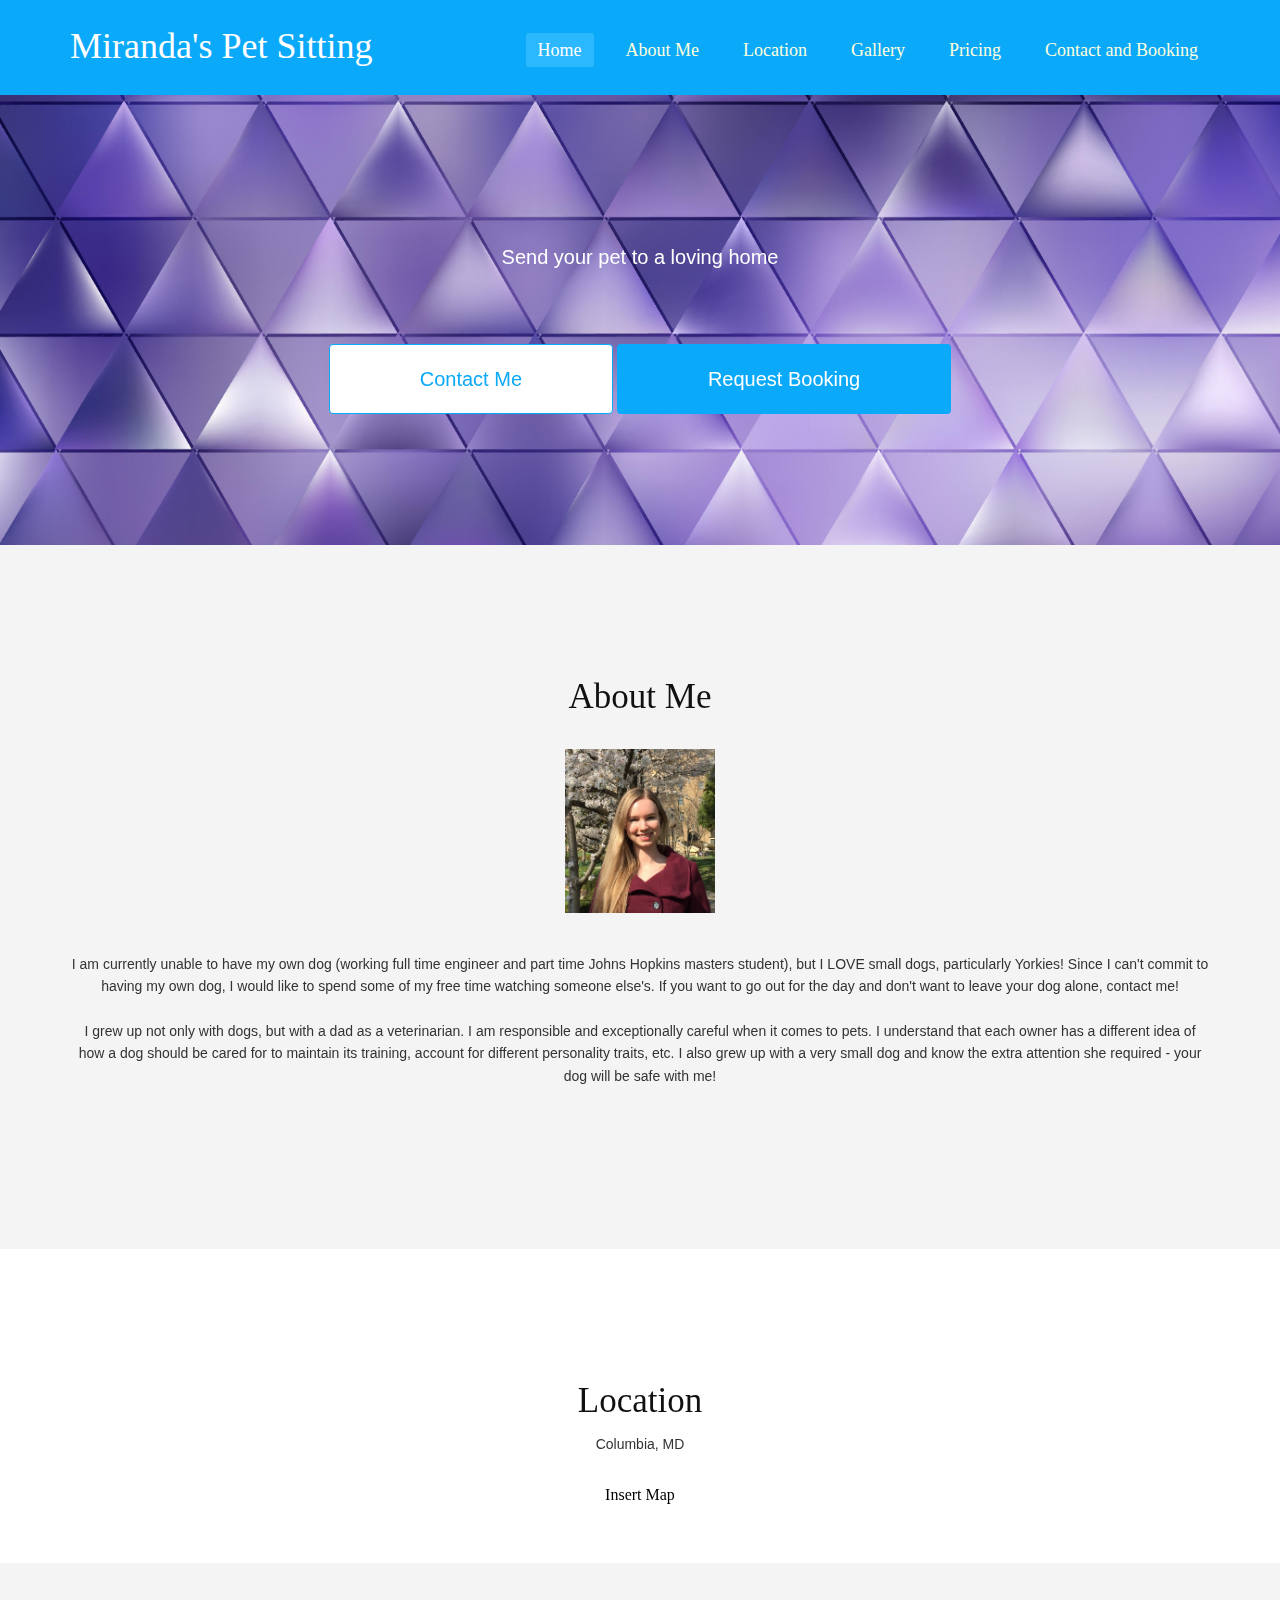
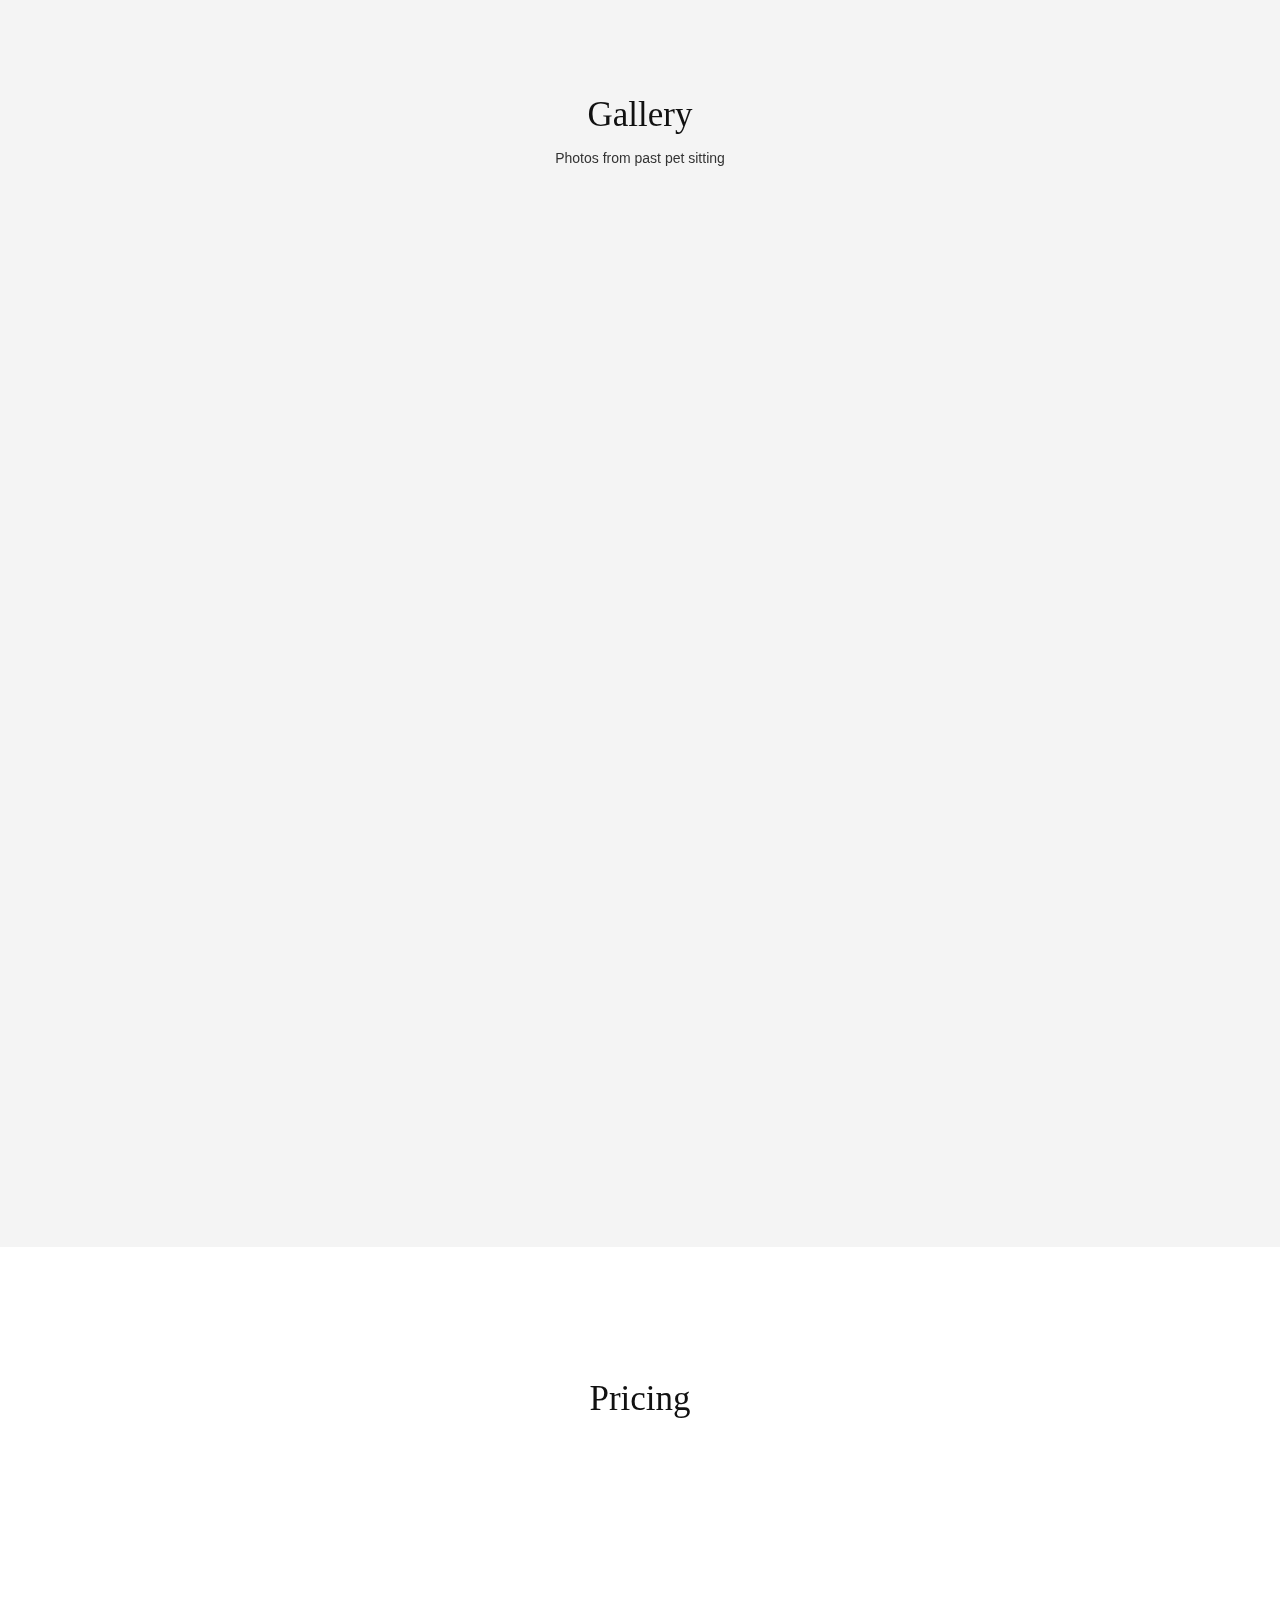
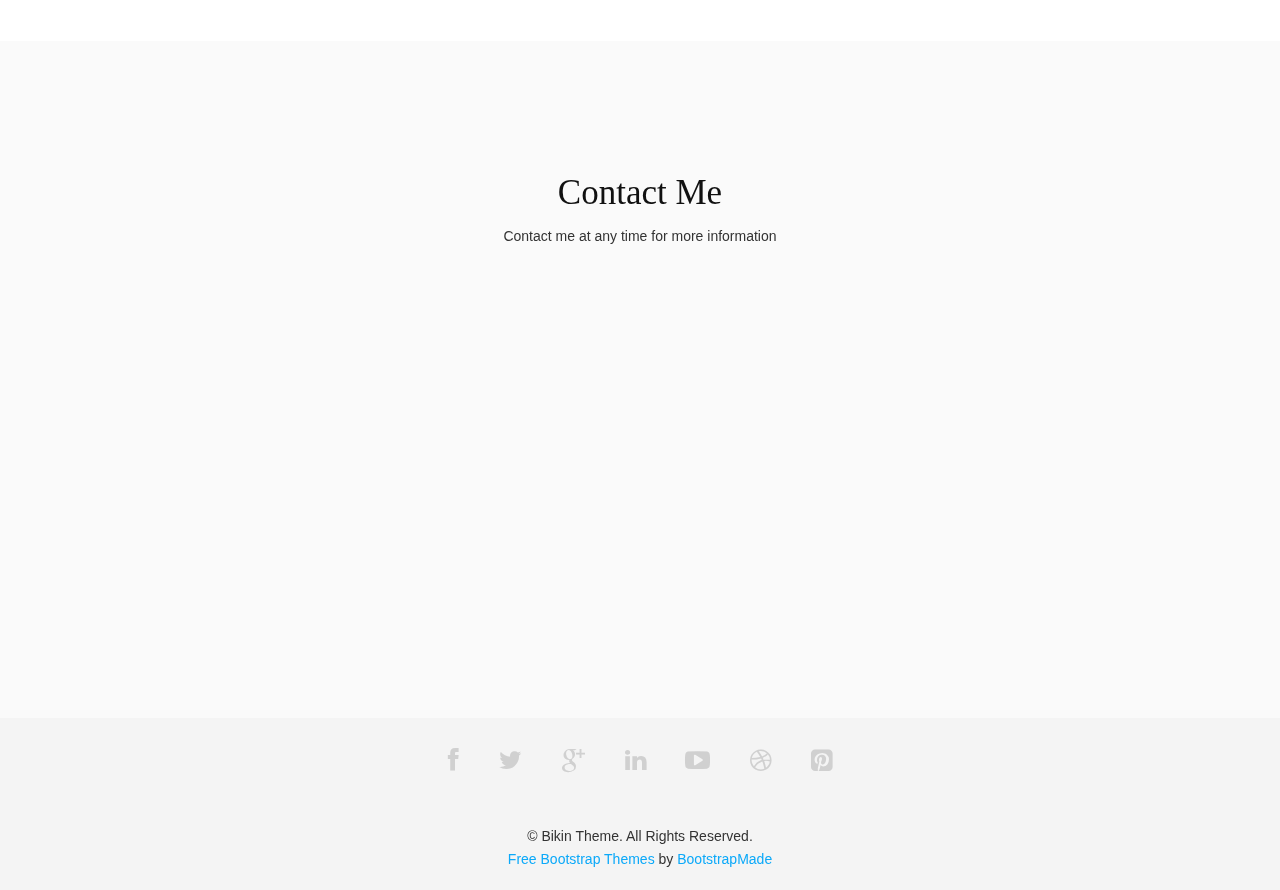
==== pet-sitting-site/index.html @ 723ecac3 "Set up pet sitting site" ====
<!DOCTYPE html>
<html lang="en">
  <head>
    <meta charset="utf-8">
    <meta http-equiv="X-UA-Compatible" content="IE=edge">
    <meta name="viewport" content="width=device-width, initial-scale=1">
    <!-- The above 3 meta tags *must* come first in the head; any other head content must come *after* these tags -->
    <title>Miranda's Pet Sitting</title>

    <!-- Bootstrap -->
    <link href="css/bootstrap.min.css" rel="stylesheet">
	<link rel="stylesheet" href="css/font-awesome.min.css">
	<link rel="stylesheet" href="css/animate.css">
	<link rel="stylesheet" href="css/overwrite.css">
	<link href="css/animate.min.css" rel="stylesheet"> 
	<link href="css/style.css" rel="stylesheet" />	
    <!-- =======================================================
        Theme Name: Bikin
        Theme URL: https://bootstrapmade.com/bikin-free-simple-landing-page-template/
        Author: BootstrapMade
        Author URL: https://bootstrapmade.com
    ======================================================= -->
  </head>
  <body>	
	<header id="header">
        <nav class="navbar navbar-fixed-top" role="banner">
            <div class="container">
                <div class="navbar-header">
                    <button type="button" class="navbar-toggle" data-toggle="collapse" data-target=".navbar-collapse">
                        <span class="sr-only">Toggle navigation</span>
                        <span class="icon-bar"></span>
                        <span class="icon-bar"></span>
                        <span class="icon-bar"></span>
                    </button>
                    <a class="navbar-brand" href="index.html">Miranda's Pet Sitting</a>
                </div>				
                <div class="collapse navbar-collapse navbar-right">
                    <ul class="nav navbar-nav">
                        <li class="active"><a href="#header">Home</a></li>
                        <li><a href="#our-team">About Me</a></li> 
                        <li><a href="#feature">Location</a></li>
                        <li><a href="#gallery">Gallery</a></li>
                        <li><a href="#pricing">Pricing</a></li>
                        <li><a href="#contact">Contact and Booking</a></li>                        
                    </ul>
                </div>
            </div><!--/.container-->
        </nav><!--/nav-->		
    </header><!--/header-->	
    
    <br><br>
    <div class="parallax-window">
		<div class="col-md-6 col-md-offset-3">
			<div class="text-center">
				<br><br><br><br><br><br><br><br><br>
				<div class="wow bounceIn" data-wow-offset="0" data-wow-delay="0.3s">
					<p>Send your pet to a loving home</p>
				</div>
			</div>
		</div>
		<div class="sub-parallax">
			<div class="text-center">
				<div class="col-md-12">
					<div class="wow bounceIn" data-wow-offset="0" data-wow-delay="0.6s">
						<form class="form-inline">
							<div class="form-group">
								<button type="purchase" name="purchase" class="btn btn-primary btn-lg" required="required">Contact Me</button>
							</div>
							<div class="form-group">
								<button type="subscribe" name="subscribe" class="btn btn-primary btn-lg" required="required">Request Booking</button>
							</div>
						</form>
					</div>
				</div>
			</div>
		</div>
	</div><!--/#parallax-window-->
	
	<div id="our-team">
		<div class="container">
			<div class="text-center">
				<h3>About Me</h3>
				<div class="text-center">
					<img src="img/about-me/IMG_0117.jpg" width="150px" alt="">
				</div>
				<p>I am currently unable to have my own dog (working full time engineer and part time Johns Hopkins masters student), but I LOVE small dogs, particularly Yorkies! Since I can't commit to having my own dog, I would like to spend some of my free time watching someone else's. If you want to go out for the day and don't want to leave your dog alone, contact me!
                <br><br>
                    I grew up not only with dogs, but with a dad as a veterinarian. I am responsible and exceptionally careful when it comes to pets. I understand that each owner has a different idea of how a dog should be cared for to maintain its training, account for different personality traits, etc. I also grew up with a very small dog and know the extra attention she required - your dog will be safe with me!
                <br><br>
			</div>
		</div>
	</div>
	
	<div id="feature">
		<div class="container">
			<div class="row">
				<div class="text-center">
					<h3>Location</h3>
					<p>Columbia, MD</p>
					<h4>Insert Map</h4>
				</div>
			</div>
		</div>
	</div>
	
	<div id="gallery">
		<div class="container">
			<div class="text-center">
				<h3>Gallery</h3>
				<p>Photos from past pet sitting</p>
			</div>
			<div class="row">
				<figure class="effect-chico">						
					<div class="col-md-3 wow fadeInUp" data-wow-offset="0" data-wow-delay="0.3s">
						<a href="img/1.jpg" class="flipLightBox">
						<img src="img/1.jpg" class="img-responsive" height="175px" alt="">
						</a>						
					</div>
				</figure>
				<figure class="effect-chico">
					<div class="col-md-3 wow fadeInUp" data-wow-offset="0" data-wow-delay="0.3s">
						<a href="img/2.jpg" class="flipLightBox">
						<img src="img/2.jpg" class="img-responsive" height="175px" alt="">
						</a>
					</div>
				</figure>	
				<figure class="effect-chico">
					<div class="col-md-3 wow fadeInDown" data-wow-offset="0" data-wow-delay="0.3s">
						<a href="img/3.jpg" class="flipLightBox">
						<img src="img/3.jpg" class="img-responsive" height="175px" alt="">
						</a>
					</div>
				</figure>
				<figure class="effect-chico">
					<div class="col-md-3 wow fadeInDown" data-wow-offset="0" data-wow-delay="0.3s">
						<a href="img/4.jpg" class="flipLightBox">
						<img src="img/4.jpg" class="img-responsive" height="175px" alt="">
						</a>
					</div>	
				</figure>
			</div>
		</div>
		<div class="gallery">
			<div class="container">
				<div class="row">
					<figure class="effect-chico">
						<div class="col-md-3 wow fadeInUp" data-wow-offset="0" data-wow-delay="0.3s">
							<a href="img/5.jpg" class="flipLightBox">
							<img src="img/5.jpg" class="img-responsive" alt="">
							</a>
						</div>
					</figure>	
					<figure class="effect-chico">
						<div class="col-md-3 wow fadeInUp" data-wow-offset="0" data-wow-delay="0.3s">
							<a href="img/6.jpg" class="flipLightBox">
							<img src="img/6.jpg" class="img-responsive" alt="">
							</a>
						</div>
					</figure>	
					<figure class="effect-chico">
						<div class="col-md-3 wow fadeInDown" data-wow-offset="0" data-wow-delay="0.3s">
							<a href="img/7.jpg" class="flipLightBox">
							<img src="img/7.jpg" class="img-responsive" alt="">
							</a>
						</div>
					</figure>	
					<figure class="effect-chico">
						<div class="col-md-3 wow fadeInDown" data-wow-offset="0" data-wow-delay="0.3s">
							<a href="img/8.jpg" class="flipLightBox">
							<img src="img/8.jpg" class="img-responsive" alt="">
							</a>
						</div>
					</figure>
				</div>
			</div>
		</div>
	</div><!--/#gallery-->
	
	<div id="pricing">
		<div class="container">
			<div class="text-center">
				<h3>Pricing</h3>
			</div>
			
			<div class="pricing-area text-center">
                <div class="row">
                    <div class="col-sm-4 plan price-one wow fadeInDown" data-wow-offset="0" data-wow-delay="0.2s">
                        <ul>
                            <li class="heading-one">
                                <h2>Daily</h2>
                                <span>$25</span>
                            </li>
                        </ul>
                    </div>

                    <div class="col-sm-4 plan price-two wow fadeInDown" data-wow-offset="0" data-wow-delay="0.6s">
                        <ul>
                            <li class="heading-two">
                                <h2>Overnight</h2>
                                <span>$30</span>
                            </li>
                        </ul>
                    </div>

                    <div class="col-sm-4 plan price-three wow fadeInDown" data-wow-offset="0" data-wow-delay="0.9s">
                        
                        <ul>
                            <li class="heading-three">
                                <h2>Weekly</h2>
                                <span>$200</span>
                            </li>
                        </ul>
                    </div>

                </div>
            </div><!--/pricing-area-->			
		</div>
	</div><!--/#pricing-->
	
	
	
	<footer>
		<div id="contact">
			<div class="container">
				<div class="text-center">
					<h3>Contact Me</h3>
					<p>Contact me at any time for more information</p>
				</div>
			</div>
			<div class="container">
				<div class="row">
					
					<div class="col-md-4 wow fadeInUp" data-wow-offset="0" data-wow-delay="0.4s">
						<h2>Contact Info</h2>
						<ul>
							<li><i class="fa fa-home fa-2x"></i> Office # 38, Suite 54 Elizebth Street, Victoria State Newyork, USA 33026</li><hr>
							<li><i class="fa fa-phone fa-2x"></i> +38 000 129900</li><hr>
							<li><i class="fa fa-envelope fa-2x"></i> info@domain.net</li>
						</ul>
					</div>
					
					<div class="col-md-4 wow fadeInUp" data-wow-offset="0" data-wow-delay="0.6s">  	
					    <div id="sendmessage">Your message has been sent. Thank you!</div>
                        <div id="errormessage"></div>
                        <form action="" method="post" role="form" class="contactForm">
                                <div class="form-group">
                                        <input type="text" name="name" class="form-control" id="name" placeholder="Your Name" data-rule="minlen:4" data-msg="Please enter at least 4 chars" />
                                        <div class="validation"></div>
                                </div>
                                <div class="form-group">
                                        <input type="email" class="form-control" name="email" id="email" placeholder="Your Email" data-rule="email" data-msg="Please enter a valid email" />
                                        <div class="validation"></div>
                                </div>
                                <div class="form-group">
                                        <input type="text" class="form-control" name="subject" id="subject" placeholder="Subject" data-rule="minlen:4" data-msg="Please enter at least 8 chars of subject" />
                                        <div class="validation"></div>
                                </div>
                                <div class="form-group">
                                        <textarea class="form-control" name="message" rows="5" data-rule="required" data-msg="Please write something for us" placeholder="Message"></textarea>
                                        <div class="validation"></div>
                                </div>
                            
                            <button type="submit" class="btn btn-theme pull-left">REQUEST BOOKING</button>
                        </form>
					</div>	
				</div>
			</div>
		</div><!--/#contact-->						
		<div class="social-icon">
			<div class="container">
				<div class="col-md-6 col-md-offset-3">						
					<ul class="social-network">
						<li><a href="#" class="fb tool-tip" title="Facebook"><i class="fa fa-facebook"></i></a></li>
						<li><a href="#" class="twitter tool-tip" title="Twitter"><i class="fa fa-twitter"></i></a></li>
						<li><a href="#" class="gplus tool-tip" title="Google Plus"><i class="fa fa-google-plus"></i></a></li>
						<li><a href="#" class="linkedin tool-tip" title="Linkedin"><i class="fa fa-linkedin"></i></a></li>
						<li><a href="#" class="ytube tool-tip" title="You Tube"><i class="fa fa-youtube-play"></i></a></li>
						<li><a href="#" class="dribbble tool-tip" title="Dribbble"><i class="fa fa-dribbble"></i></a></li>
						<li><a href="#" class="pinterest tool-tip" title="Pinterest"><i class="fa fa-pinterest-square"></i></a></li>
					</ul>						
				</div>
			</div>
		</div>						
		<div class="text-center">
			<div class="copyright">
				&copy; Bikin Theme. All Rights Reserved.
                <div class="credits">
                    <!-- 
                        All the links in the footer should remain intact. 
                        You can delete the links only if you purchased the pro version.
                        Licensing information: https://bootstrapmade.com/license/
                        Purchase the pro version with working PHP/AJAX contact form: https://bootstrapmade.com/buy/?theme=Bikin
                    -->
                    <a href="https://bootstrapmade.com/">Free Bootstrap Themes</a> by <a href="https://bootstrapmade.com/">BootstrapMade</a>
                </div>
			</div>
		</div>									
	</footer>
    <!-- jQuery (necessary for Bootstrap's JavaScript plugins) -->
    <script src="js/jquery-2.1.1.min.js"></script>		
    <!-- Include all compiled plugins (below), or include individual files as needed -->
    <script src="js/bootstrap.min.js"></script>	
	<script src="js/parallax.min.js"></script>
	<script src="js/wow.min.js"></script>
	<script src="js/jquery.easing.min.js"></script>
	<script type="text/javascript" src="js/fliplightbox.min.js"></script>
	<script src="js/functions.js"></script>
    <script src="contactform/contactform.js"></script>
    
</body>
</html>
---- pet-sitting-site/css/overwrite.css ----
select,
textarea,
input[type="text"],
input[type="password"],
input[type="datetime"],
input[type="datetime-local"],
input[type="date"],
input[type="month"],
input[type="time"],
input[type="week"],
input[type="number"],
input[type="email"],
input[type="url"],
input[type="search"],
input[type="tel"],
input[type="color"],
.uneditable-input {
  -webkit-border-radius: 0;
     -moz-border-radius: 0;
          border-radius: 0;
}


input.input-block-level{
	padding:20px;
}

.input-append input,
.input-prepend input,
.input-append select,
.input-prepend select,
.input-append .uneditable-input,
.input-prepend .uneditable-input {
  -webkit-border-radius: 0 0 0 0;
     -moz-border-radius: 0 0 0 0;
          border-radius: 0 0 0 0;
}

.input-prepend .add-on:first-child,
.input-prepend .btn:first-child {
  -webkit-border-radius: 0 0 0 0;
     -moz-border-radius: 0 0 0 0;
          border-radius: 0 0 0 0;
}

.input-append input,
.input-append select,
.input-append .uneditable-input {
  -webkit-border-radius: 0 0 0 0;
     -moz-border-radius: 0 0 0 0;
          border-radius: 0 0 0 0;
}

.input-append input + .btn-group .btn:last-child,
.input-append select + .btn-group .btn:last-child,
.input-append .uneditable-input + .btn-group .btn:last-child {
  -webkit-border-radius: 0 0 0 0;
     -moz-border-radius: 0 0 0 0;
          border-radius: 0 0 0 0;
}


.input-append .add-on:last-child,
.input-append .btn:last-child,
.input-append .btn-group:last-child > .dropdown-toggle {
  -webkit-border-radius: 0 0 0 0;
     -moz-border-radius: 0 0 0 0;
          border-radius: 0 0 0 0;
}

.input-prepend.input-append input,
.input-prepend.input-append select,
.input-prepend.input-append .uneditable-input {
  -webkit-border-radius: 0;
     -moz-border-radius: 0;
          border-radius: 0;
}

.input-prepend.input-append input + .btn-group .btn,
.input-prepend.input-append select + .btn-group .btn,
.input-prepend.input-append .uneditable-input + .btn-group .btn {
  -webkit-border-radius: 0 0 0 0;
     -moz-border-radius: 0 0 0 0;
          border-radius: 0 0 0 0;
}

.input-prepend.input-append .add-on:first-child,
.input-prepend.input-append .btn:first-child {
  margin-right: -1px;
  -webkit-border-radius: 0 0 0 0;
     -moz-border-radius: 0 0 0 0;
          border-radius: 0 0 0 0;
}

.input-prepend.input-append .add-on:last-child,
.input-prepend.input-append .btn:last-child {
  margin-left: -1px;
  -webkit-border-radius: 0 0 0 0;
     -moz-border-radius: 0 0 0 0;
          border-radius: 0 0 0 0;
}

textarea:focus,
input[type="text"]:focus,
input[type="password"]:focus,
input[type="datetime"]:focus,
input[type="datetime-local"]:focus,
input[type="date"]:focus,
input[type="month"]:focus,
input[type="time"]:focus,
input[type="week"]:focus,
input[type="number"]:focus,
input[type="email"]:focus,
input[type="url"]:focus,
input[type="search"]:focus,
input[type="tel"]:focus,
input[type="color"]:focus,
.uneditable-input:focus {
  outline: 0;
  outline: thin dotted \9;
  /* IE6-9 */

}

input.search-query {
  margin-bottom: 0;
  -webkit-border-radius: 0 0 0 0;
     -moz-border-radius: 0 0 0 0;
          border-radius: 0 0 0 0;
}

.form-search .input-append .search-query {
  -webkit-border-radius: 0 0 0 0;
     -moz-border-radius: 0 0 0 0;
          border-radius: 0 0 0 0;
}

.form-search .input-append .btn {
  -webkit-border-radius: 0 0 0 0;
     -moz-border-radius: 0 0 0 0;
          border-radius: 0 0 0 0;
}

.form-search .input-prepend .search-query {
  -webkit-border-radius: 0 0 0 0;
     -moz-border-radius: 0 0 0 0;
          border-radius: 0 0 0 0;
}

.form-search .input-prepend .btn {
  -webkit-border-radius: 0 0 0 0;
     -moz-border-radius: 0 0 0 0;
          border-radius: 0 0 0 0;
}

.table-bordered {
  -webkit-border-radius: 0 0 0 0;
     -moz-border-radius: 0 0 0 0;
          border-radius: 0 0 0 0;
}


.dropdown-menu {
  *border-right-width: 0;
  *border-bottom-width: 0;
  -webkit-border-radius: 0;
     -moz-border-radius: 0;
          border-radius: 0;

}

.dropdown-submenu > .dropdown-menu {
  -webkit-border-radius: 0 0 0 0;
     -moz-border-radius: 0 0 0 0;
          border-radius: 0 0 0 0;
}

.dropup .dropdown-submenu > .dropdown-menu {
  -webkit-border-radius: 0 0 0 0;
     -moz-border-radius: 0 0 0 0;
          border-radius: 0 0 0 0;
}


/* === bootstrap button === */


.btn {
  text-shadow: none;
  background-image:none;
  border-color: none;
  border-bottom-color: none;
  -webkit-box-shadow: none;
     -moz-box-shadow: none;
          box-shadow: none;
}

.btn {
	outline:0;
  -webkit-border-radius: 0;
     -moz-border-radius: 0;
          border-radius: 0;
}


a.btn,.btn:focus {
	outline:0;
	
}

.btn-medium {
  -webkit-border-radius: 0;
     -moz-border-radius: 0;
          border-radius: 0;
}

.btn-lg {
  -webkit-border-radius: 0;
     -moz-border-radius: 0;
          border-radius: 0;
}

.btn-sm {
  -webkit-border-radius: 0;
     -moz-border-radius: 0;
          border-radius: 0;
}

.btn-xs {
  -webkit-border-radius: 0;
     -moz-border-radius: 0;
          border-radius: 0;
}


.btn-default {
  color: #333333;
  background-color: #f8f8f8;
}


.btn-theme {
  color:#fff;
}

.btn-theme:hover,.btn-theme:focus,.btn-theme:active{
   color:#fff;
}
---- pet-sitting-site/css/style.css ----
/*
    Theme Name: Bikin
    Theme URL: https://bootstrapmade.com/bikin-free-simple-landing-page-template/
    Author: BootstrapMade
    Author URL: https://bootstrapmade.com
*/

/* ==== Google font ==== */
@import url(https://fonts.googleapis.com/css?family=Roboto+Slab:400,300,700,100);
@import url(https://fonts.googleapis.com/css?family=Open+Sans:400,300,700,600);
@import url('font-awesome.css');

/* ==== overwrite bootstrap standard ==== */
@import url('overwrite.css');
@import url('animate.css');

/*************************
*******Typography******
**************************/
body {
  background: #fff;
  font-family:'Roboto', Arial, sans-serif;
  color:#333;
  line-height:1.6em;
  overflow-x:hidden;
}

h1,
h2,
h3,
h4,
h5,
h6 {
    font-weight:500; 
    font-family:'Roboto';
	color:#000;
}

h1{
  font-size: 36px;
  color:#fff;
}

h2{
  font-size:20px;
}

h3{
  font-size: 16px;
  color: #787878;
  font-weight: 400;
  line-height: 24px;
}

h4{
  font-size: 16px;
}

a {
  color: #0BA9F9;
  -webkit-transition: color 300ms, background-color 300ms;
  -moz-transition: color 300ms, background-color 300ms;
  -o-transition:  color 300ms, background-color 300ms;
  transition:  color 300ms, background-color 300ms;
}

a:hover, a:focus {
  color:rgba(0,0,0,.85);
  text-decoration:none;
}

hr {
  border-top: 1px solid #e5e5e5;
  border-bottom: 1px solid #fff;
}

.btn-primary {
	margin-top:30px;
}

.btn {
  display: inline-block;
  padding: 10px 20px;
  margin-bottom: 0;
  font-size: 16px;
  font-weight: normal;
  line-height: 1.42857143;
  text-align: center;
  white-space: nowrap;
  vertical-align: middle;
  -ms-touch-action: manipulation;
      touch-action: manipulation;
  cursor: pointer;
  -webkit-user-select: none;
     -moz-user-select: none;
      -ms-user-select: none;
          user-select: none;
  background-image: none;
  border: 1px solid transparent;
  border-radius: 4px;
  background-color: #0BA9F9;
}
.btn:hover {
	color: #fff;
	background-color: #0BA9F9;
	border-color: #0BA9F9;
}

/*************************
*******Header******
**************************/
.navbar-fixed-top .navbar-toggle .icon-bar {
  background-color: #fff;
}

.navbar>.container .navbar-brand{
  margin-left: 0;
}

.navbar-brand {
  padding: 0;
  margin:0;
}

.navbar-header a.navbar-brand {
   color:#fff;
   font-family:'Roboto';
}

.navbar-header a.navbar-brand:hover{
   color:#fff;
}

.navbar {
  border-radius: 0;
  margin-bottom: 0;
  background: #2bb8ff;
  padding: 21px 0;
  padding-bottom: 0;
}

.navbar-nav{
  margin-top: 12px;
 }

.navbar-nav>li{
  margin-left: 20px;
  padding-bottom: 28px;
}

.navbar-fixed-top .navbar-nav > li > a {
	padding: 5px 12px;
	margin: 0;
	border-radius: 3px;
	color: #ffd;
	line-height: 24px;
	display: inline-block;
	text-transform:;
	font-weight:500;
	font-size:18px;
	font-family:'Roboto';
}

.navbar-fixed-top .navbar-nav > li > a:hover{
	background: #0BA9F9;	
	color:#fff;
}

.navbar-fixed-top {
  border: none;
  background: #0BA9F9;
}

.navbar-fixed-top .navbar-brand {
  font-size: 36px;
  line-height: 50px;
  color: #fff;
}

.navbar-fixed-top .navbar-nav > .active > a,
.navbar-fixed-top .navbar-nav > .active > a:hover,
.navbar-fixed-top .navbar-nav > .active > a:focus,
.navbar-fixed-top .navbar-nav > .open > a,
.navbar-fixed-top .navbar-nav > .open > a:hover,
.navbar-fixed-top .navbar-nav > .open > a:focus {
  background-color: #2bb8ff;
  color: #fff;
}

/*************************
*******Slider******
**************************/
.slider {
	position: relative;	
	padding-top:70px;
}

.slider img {
    width: 100%;
}

#carousel-slider {
  position: relative;
}

#carousel-slider .carousel-indicators {
  bottom: -25px;
}

#carousel-slider .carousel-indicators li {
  border: 1px solid #ffbd20;
}

#carousel-slider a i {
  border: 1px solid #fff;
  border-radius:50%;
  font-size: 30px;
  height: 50px;
  padding: 8px;
  position: absolute;
  top: 50%;
  width: 50px;
  color:#fff;
}

#carousel-slider a i:hover {
  background:#0BA9F9;
  color:#fff;
  border: 1px solid #0BA9F9;
}

#carousel-slider 
.carousel-control {
  width:inherit;
}

#carousel-slider .carousel-control.left i {
  left:40px;
  top: calc(50% - 25px);
}

#carousel-slider .carousel-control.right i {
  right: 40px;
  top: calc(50% - 25px);
}

#carousel-slider
.carousel-control.left, 
#carousel-slider
.carousel-control.right {
  background: none;
}

.carousel-caption {
  position: absolute;
  right: 15%;
  top: calc(50% - 150px);
  font-size:40px;
  left: 15%;
  z-index: 10;
  padding-bottom: 0px;
  color: #fff;
  text-align: center;
}

.carousel-caption  h2 {
	font-size:60px;
	color: #0BA9F9;
}

.carousel-caption  h2 span {
	font-size:60px;
	color: #fff;
}

.carousel-caption  p {
  font-size:30px;
  margin-top:30px;
  color:#fff;
}

.carousel-inner .form-inline .form-group button[type="livedemo"]{
	padding:20px 60px;
	font-size:25px;
	background:#0BA9F9;
	color:#fff;
}

.carousel-inner .form-inline .form-group button[type="livedemo"]:hover {
	color:#0BA9F9;
	background:#fff;
	-webkit-transition: color 300ms, background-color 300ms;
  -moz-transition: color 300ms, background-color 300ms;
  -o-transition:  color 300ms, background-color 300ms;
  transition:  color 300ms, background-color 300ms;
}

.carousel-inner .form-inline .form-group button[type="getnow"]{
	padding:20px 60px;
	font-size:25px;
	background:#fff;
	color:#0BA9F9;
}

.carousel-inner .form-inline .form-group button[type="getnow"]:hover {
	color:#fff;
	background:#0BA9F9;
	-webkit-transition: color 300ms, background-color 300ms;
  -moz-transition: color 300ms, background-color 300ms;
  -o-transition:  color 300ms, background-color 300ms;
  transition:  color 300ms, background-color 300ms;
}

/*************************
*******feature******
**************************/
#feature {
	padding-top:90px;
	background:#fff;
	padding-bottom:50px;
}

.hi-icon-effect {
	padding-bottom:30px;
	padding-left:10px;
	padding-right:10px;
}

.hi-icon-effect:hover {
	border-radius:6px;
	background:#f4f4f4;
	-webkit-transition: color 300ms, background-color 300ms;
  -moz-transition: color 300ms, background-color 300ms;
  -o-transition:  color 300ms, background-color 300ms;
  transition:  color 300ms, background-color 300ms;
}

.hi-icon-effect i.fa:hover {
	background:#fff;
	color: #0BA9F9;
	-webkit-transition: color 300ms, background-color 300ms;
  -moz-transition: color 300ms, background-color 300ms;
  -o-transition:  color 300ms, background-color 300ms;
  transition:  color 300ms, background-color 300ms;
}

.text-center i {
	font-size:30px;
	margin-top:50px;
	margin-bottom:30px;
	color:#fff;
	padding:50px;
	background:#0BA9F9;
	border-radius:50%;
}
.text-center h2 {
	margin-top:20px;
	margin-bottom:20px;
}

.text-center h3 {
	font-size:35px;
	margin-top:50px;
	margin-bottom:20px;
	color:#111;
}

.text-center p {
	margin-bottom:30px;
}

/*************************
*******services******
**************************/
#gallery {
	padding-top:70px;
	padding-bottom:70px;
	background:#f4f4f4;
}
#gallery img {
	border-radius:8px;
}

.gallery {
	margin-top:60px;
	margin-bottom:30px;
}

#gallery .text-center {
	padding-top:20px;
	margin-bottom:50px;
	padding-bottom:20px;
}

figure.effect-chico img {
	-webkit-transition: opacity 0.35s, -webkit-transform 0.35s;
	transition: opacity 0.35s, transform 0.35s;
	-webkit-transform: scale(1.12);
	transform: scale(1.12);
}

figure.effect-chico:hover img {
	opacity: 0.5;
	-webkit-transform: scale(1);
	transform: scale(1);
}

/*************************
*******parallax******
**************************/

.parallax-window {
    min-height: 500px;
    background: transparent;
}

.parallax-window .text-center h2 {		
	font-size:60px;
	margin-top:90px;
	padding-top:5px;
	padding-bottom:5px;
	color:#fff;
}

.parallax-window .text-center p {	
	color:#fff;
	font-size:20px;	
}

.sub-parallax .form-inline .form-group button[type="purchase"] {
	padding:20px 90px;
	font-size:20px;
	background:#fff;
	color:#0BA9F9;
	border-color: #0BA9F9;
}

.sub-parallax .form-inline .form-group button[type="purchase"]:hover {
	background:#0BA9F9;
	color:#fff;
	-webkit-transition: color 300ms, background-color 300ms;
  -moz-transition: color 300ms, background-color 300ms;
  -o-transition:  color 300ms, background-color 300ms;
  transition:  color 300ms, background-color 300ms;
}

.sub-parallax .form-inline .form-group button[type="subscribe"] {
	padding:20px 90px;
	font-size:20px;	
}

.sub-parallax .form-inline .form-group button[type="subscribe"]:hover {
	background:#fff;
	color:#0BA9F9;
	-webkit-transition: color 300ms, background-color 300ms;
  -moz-transition: color 300ms, background-color 300ms;
  -o-transition:  color 300ms, background-color 300ms;
  transition:  color 300ms, background-color 300ms;
}

/*************************
*******pricing******
**************************/
#pricing {
	padding-top:90px;
	background:#fff;
	padding-bottom:40px;
}

#pricing .text-center p {		
	margin-bottom:50px;
	padding-bottom:20px;
}

.pricing-area h2 {
  font-weight: 300;
  margin-top: 0;
  margin-bottom: 15px;
  font-size:25px;
  color:#fff;
}

.pricing-area span {
   font-weight: 700;
   font-size: 18px;
   color:#fff;
}

.plan {
  position: relative;
  margin-bottom: 70px;
}

.pricing-area ul {
  background:#FAFAFA;
  padding: 0;
  margin: 0;
}

.pricing-area ul li {
  list-style: none;
  padding: 15px 0;
  font-size: 16px;
  font-weight: 400;
}

.pricing-area ul li:nth-child(even){
  background:#f5f5f5
}

.pricing-area .price-three img, 
.pricing-area .price-six img {
  position: absolute;
  right: 15px;
  top: 0;
}

.pricing-area .heading-one, 
.pricing-area .heading-two, 
.pricing-area .heading-three {
  padding:17px 0;
} 

.pricing-area .heading-one, 
.pricing-area .heading-two, 
.pricing-area .heading-three, 
.pricing-area .heading-four, 
.pricing-area .heading-five, 
.pricing-area .heading-six, 
.pricing-area .heading-seven {
  margin-left: -10px;
  border-radius:8px;
}

.pricing-area .heading-one:hover, 
.pricing-area .heading-two:hover, 
.pricing-area .heading-three:hover, 
.pricing-area .heading-four:hover, 
.pricing-area .heading-five:hover, 
.pricing-area .heading-six:hover, 
.pricing-area .heading-seven:hover {
	background-color:#111;
	 -webkit-transition: color 300ms, background-color 300ms;
  -moz-transition: color 300ms, background-color 300ms;
  -o-transition:  color 300ms, background-color 300ms;
  transition:  color 300ms, background-color 300ms;
}

.pricing-area .heading-one, 
.pricing-area .price-one .plan-action .btn-primary {
  background: #e24f43
}

.pricing-area .heading-two, 
.pricing-area .price-two .plan-action .btn-primary {
  background:#27AE60;
}

.pricing-area .heading-three,
.pricing-area .price-three .plan-action .btn-primary {
  background: #f39c12;
}

.pricing-area .heading-four, 
.pricing-area .price-four .plan-action .btn-primary {
  background: #0BA9F9;
}

.pricing-area .heading-five, 
.pricing-area .price-five .plan-action .btn-primary {
  background: #0BA9F9;
}

.pricing-area .heading-six, 
.pricing-area .price-six .plan-action .btn-primary {
  background: #e24f43;
}

.pricing-area .heading-seven, 
.pricing-area .price-seven .plan-action .btn-primary {
  background: #0BA9F9;
}

.pricing-area .bg{
 background: #fafafa 
}

.pricing-area .heading-one h3:before {
  border-color: #bf4539 transparent transparent;
}

.pricing-area .heading-two h3:before {
  border-color: #1f8c4d transparent transparent;
}

.pricing-area .heading-three h3:before {
  border-color: #d4880f transparent transparent;
}

.pricing-area .heading-four h3:before {
  border-color: #424242 transparent transparent;
}

.pricing-area .heading-five h3:before {
  border-color: #424242 transparent transparent;
}

.pricing-area .heading-six h3:before {
  border-color: #bf4539 transparent transparent;
}

.pricing-area .heading-seven h3:before {
  border-color: #424242 transparent transparent;
}

.pricing-area h3:before {
  border-color: #D4880F transparent transparent;
  border-radius: 5px 0 0 0px;
  border-style: solid;
  border-width: 12px;
  content: "";
  height: 0;
  left: 4px;
  position: absolute;
  top: 78px;
  width: 0;
  z-index: -999;
}

.small-pricing h3:after {
  height:94px;
}

.small-pricing h3:before {
  top: 74px;
}

.plan-action {
  height: 40px;
}

.pricing-area .plan-action .btn-primary {
  position: relative;
  padding:5px 20px;
  color: #fff;
  margin-top: 5px;
}

.pricing-area .plan-action .btn-primary:hover {
  border:none;
}

.pricing-area .price-two .plan-action .btn-primary:before, 
.pricing-area .price-two .plan-action .btn-primary:after {
  border-color: #1f8c4d transparent transparent;
}

.pricing-area .price-three .plan-action .btn-primary:before, 
.pricing-area .price-three .plan-action .btn-primary:after {
  border-color: #d4880f transparent transparent;
}

.pricing-area .price-four .plan-action .btn-primary:before, 
.pricing-area .price-four .plan-action .btn-primary:after, 
.pricing-area .price-five .plan-action .btn-primary:before, 
.pricing-area .price-five .plan-action .btn-primary:after, 
.pricing-area .price-seven .plan-action .btn-primary:before, 
.pricing-area .price-seven .plan-action .btn-primary:after  {
  border-color: #0BA9F9 transparent transparent;
  right: -9px;
}

.pricing-area .price-six .plan-action .btn-primary:before, 
.pricing-area .price-six .plan-action .btn-primary:after {
  border-color: #bf4539 transparent transparent;
  right: -9px;
}

/*************************
*******our team******
**************************/
#our-team {
	padding-top:70px;
	padding-bottom:70px;
	background:#f4f4f4;
}

#our-team h4 {
	color:#0BA9F9;
}

#our-team .text-center {
	padding-top:20px;
	margin-bottom:30px;
	padding-bottom:10px;
}

#our-team .team img {
	border-radius:8px;
}

/*************************
*******footer******
**************************/
footer {
	background:#f4f4f4;
	padding-bottom:20px;
}

#contact {
	background: #fafafa;
	padding-top:70px;
	padding-bottom:80px;
}


.validation {
    color: red;
    display:none;
    margin: 0 0 20px;
    font-weight:400;
    font-size:13px;
}

#sendmessage {
    color: green;
    border:1px solid green;
    display:none;
    text-align:center;
    padding:15px;
    font-weight:600;
    margin-bottom:15px;
}

#errormessage {
    color: red;
    display:none;
    border:1px solid red;
    text-align:center;
    padding:15px;
    font-weight:600;
    margin-bottom:15px;
}

#sendmessage.show, #errormessage.show, .show {
	display:block;
}

#contact .text-center {
	padding-top:20px;
	margin-bottom:30px;
	padding-bottom:10px;
}

#contact ul {
	list-style:none;
	margin-left:-40px;
	font-size:13px;
}

#contact h2 {
	color:#000;
	margin-bottom:30px;
	font-size:25px;
}
.form-inline {
	margin-top:15px;
	margin-bottom:15px;	
}

.form-inline .form-group input[type="name"]{
	margin-top:10px;
	border-radius:4px;
	border-radius:6px;
}

.form-inline .form-group input[type="email"]{
	margin-top:10px;
	border-radius:6px;
	padding:5px 20px;
}

.sub-footer form {
	margin-top:60px;
	margin-bottom:30px;
}

.sub-footer .form-inline .form-group button[type="purchase"] {
	padding:20px 90px;
	font-size:25px;
}

.sub-footer .form-inline .form-group button[type="purchase"]:hover {
	background:#fff;
	color:#0BA9F9;
	-webkit-transition: color 300ms, background-color 300ms;
  -moz-transition: color 300ms, background-color 300ms;
  -o-transition:  color 300ms, background-color 300ms;
  transition:  color 300ms, background-color 300ms;
}

.sub-footer .form-inline .form-group button[type="subscribe"] {
	padding:20px 90px;
	font-size:25px;
	background:#fff;
	color:#0BA9F9;
	border-color: #0BA9F9;
}

.sub-footer .form-inline .form-group button[type="subscribe"]:hover {
	background:#0BA9F9;
	color:#fff;
	-webkit-transition: color 300ms, background-color 300ms;
  -moz-transition: color 300ms, background-color 300ms;
  -o-transition:  color 300ms, background-color 300ms;
  transition:  color 300ms, background-color 300ms;
}

ul.social-network {
	list-style:none;
	margin-top:20px;	
	padding:10px;
	transition: all 0.3s ease-in-out;
  -moz-transition: all 0.3s ease-in-out;
  -webkit-transition: all 0.3s ease-in-out;
  -o-transition: all 0.3s ease-in-out;
}

.social-icon {
	text-align:center;
	margin-bottom:30px;
}

ul.social-network li {
	display:inline;
	margin: 0 18px;	
	font-size:25px;	
}

ul.social-network li a {	
	color:#d0d0d0;
	text-align:center;
}
.social-network li:hover .fa-twitter {
  color: #00abf0;
}
.social-network li:hover .fa-facebook {
  color: #39579a;
}
.social-network li:hover .fa-google-plus {
  color: #eb8984;
}
.social-network li:hover .fa-pinterest {
  color: #c9171e; 
}
.social-network li:hover .fa-linkedin {
  color: #0077b5; 
}
.social-network li:hover .fa-youtube-play {
  color: #C84941; 
}
.social-network li:hover .fa-dribbble {
  color: #EA4C89 ; 
}
.social-network li:hover .fa-pinterest-square {
  color: #EA4B49; 
}
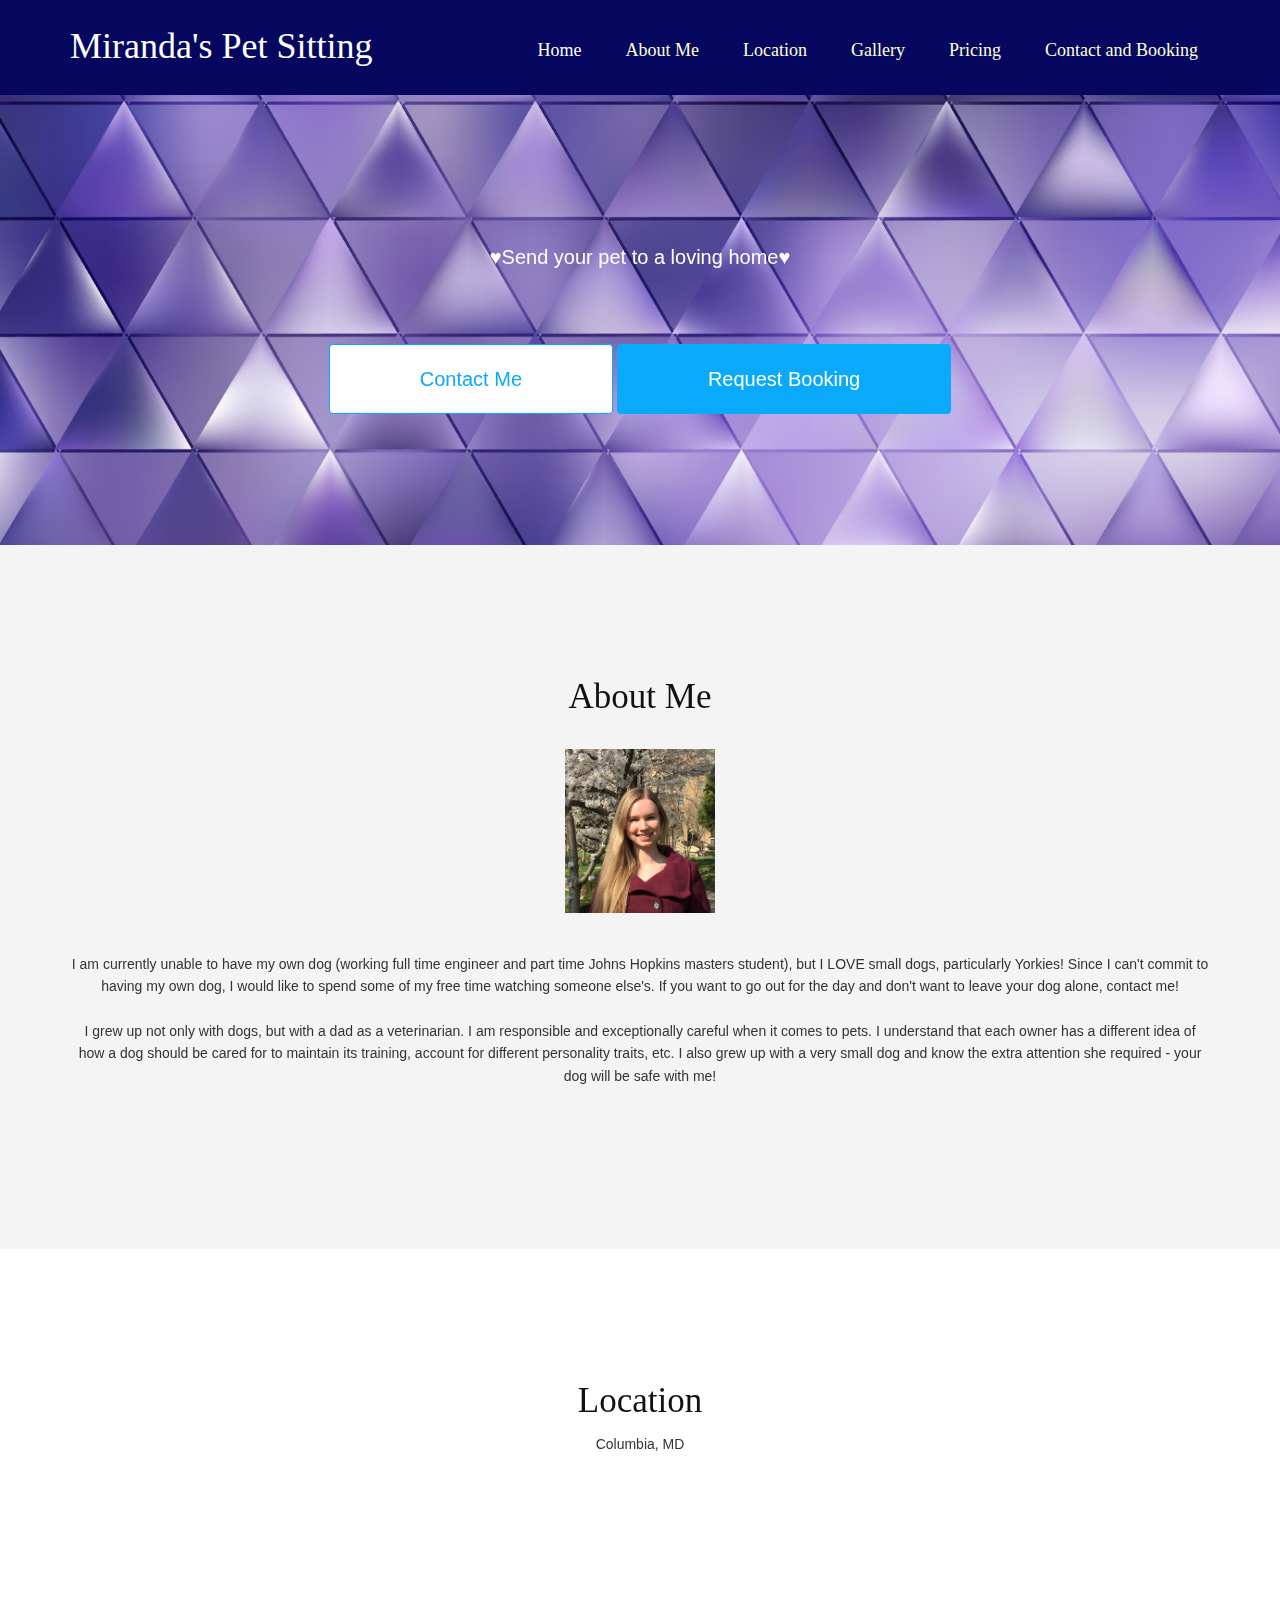
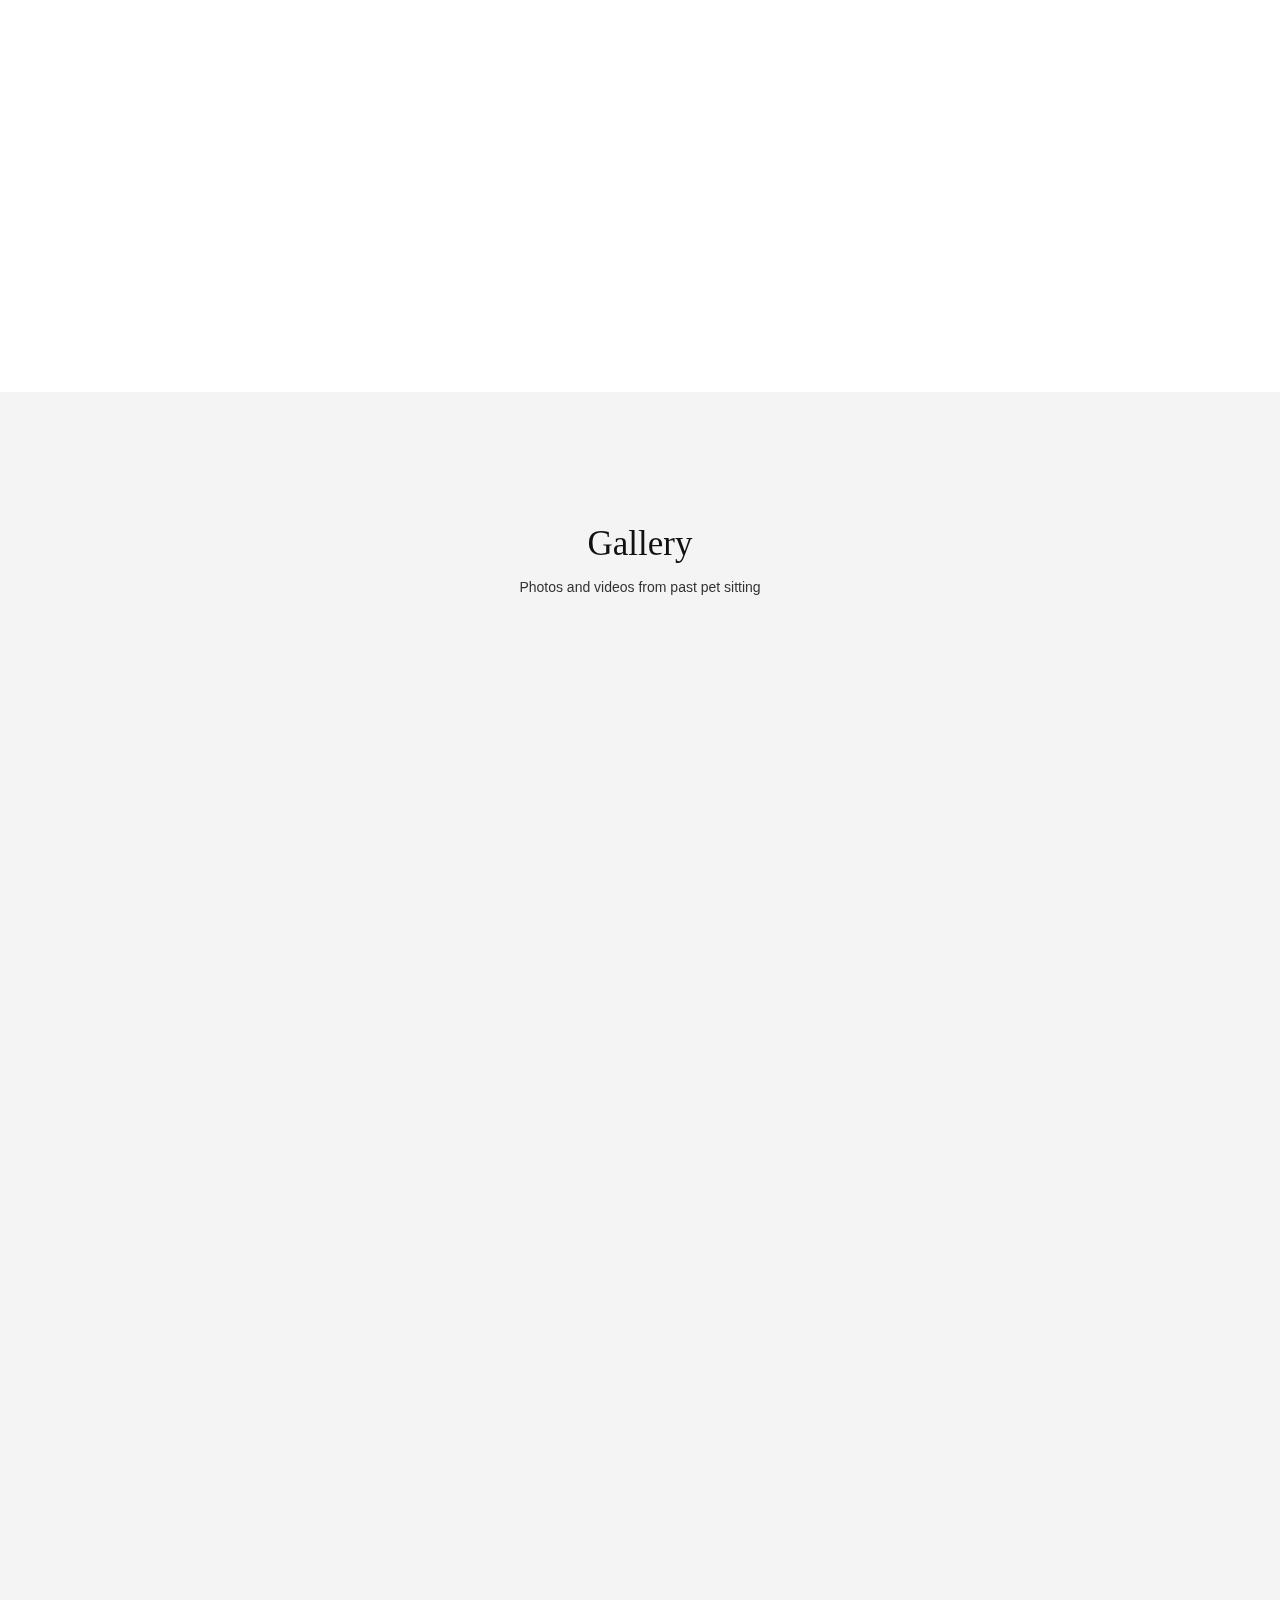
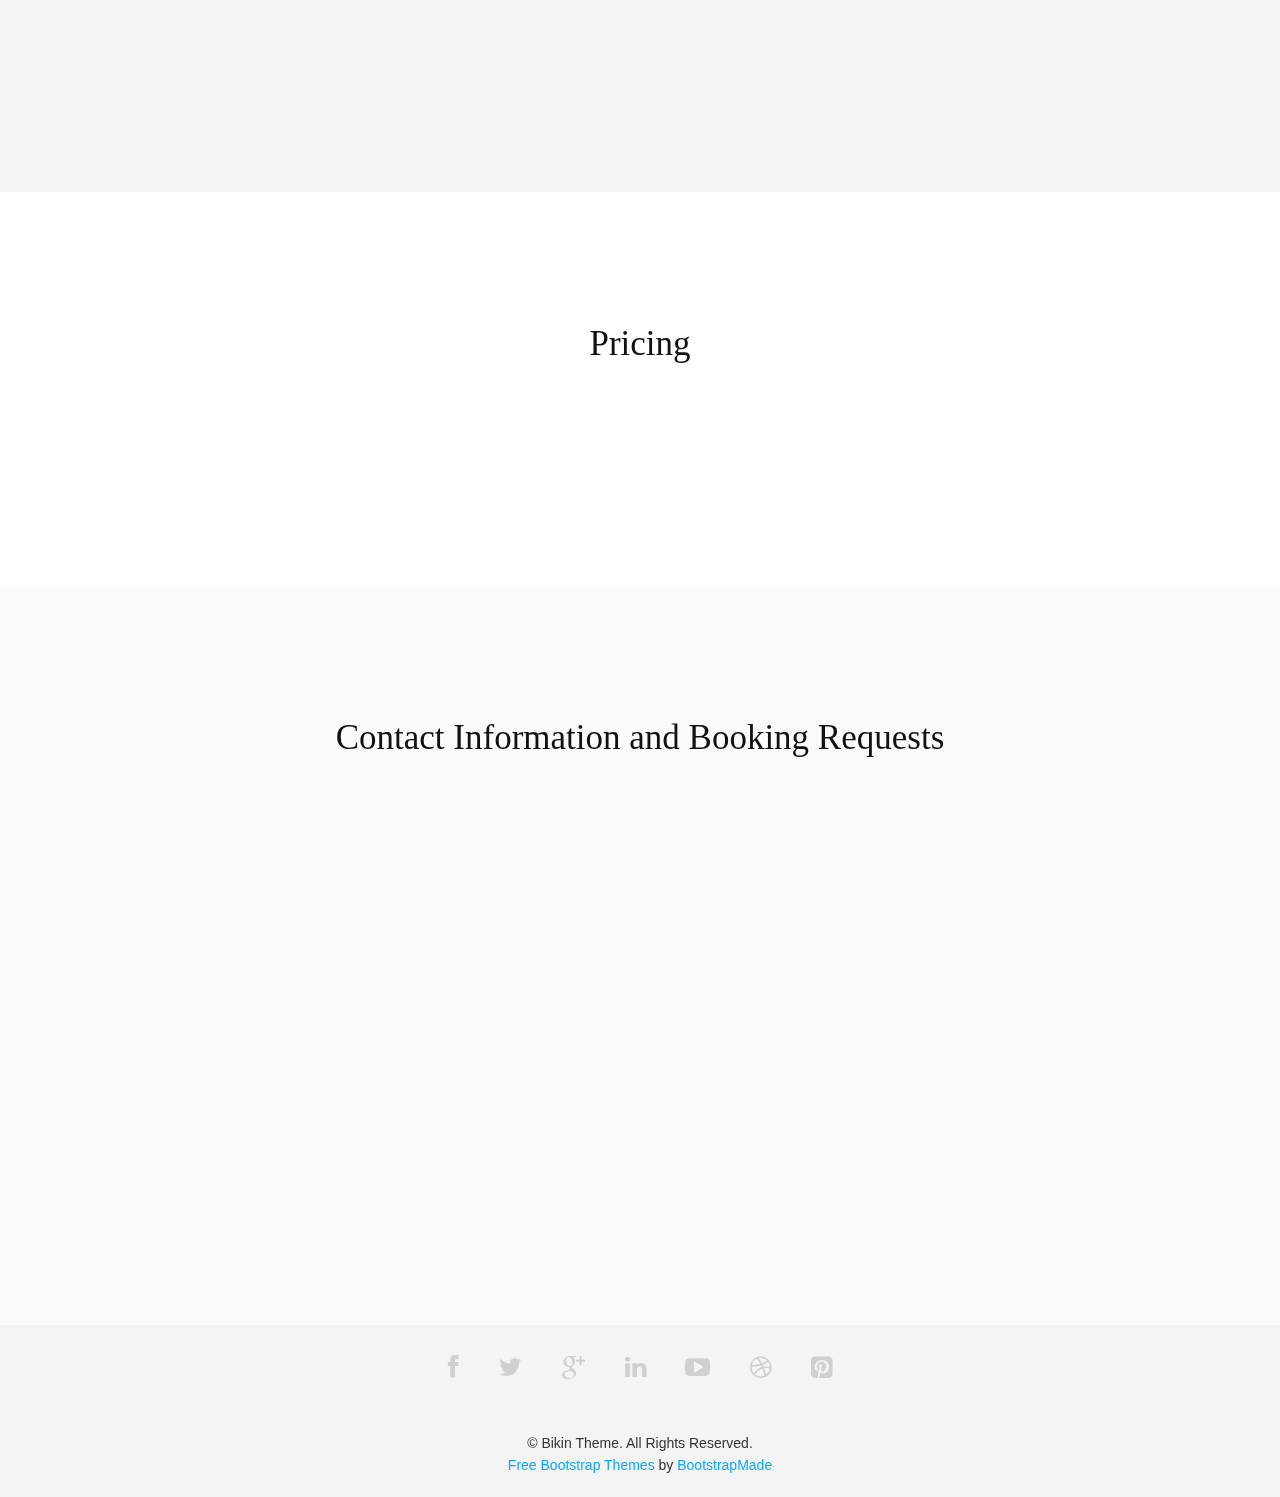
==== commit be645e62: "Added map, video, form validation" ====
--- a/pet-sitting-site/index.html
+++ b/pet-sitting-site/index.html
@@ -54,7 +54,7 @@
 			<div class="text-center">
 				<br><br><br><br><br><br><br><br><br>
 				<div class="wow bounceIn" data-wow-offset="0" data-wow-delay="0.3s">
-					<p>Send your pet to a loving home</p>
+					<p>&hearts;Send your pet to a loving home&hearts;</p>
 				</div>
 			</div>
 		</div>
@@ -97,7 +97,7 @@
 				<div class="text-center">
 					<h3>Location</h3>
 					<p>Columbia, MD</p>
-					<h4>Insert Map</h4>
+					<iframe src="https://www.google.com/maps/embed?pb=!1m18!1m12!1m3!1d98948.89142360754!2d-76.93512308321601!3d39.19397532769041!2m3!1f0!2f0!3f0!3m2!1i1024!2i768!4f13.1!3m3!1m2!1s0x89b7dfb06369a051%3A0xf0d6bd65b687635d!2sColumbia%2C+MD!5e0!3m2!1sen!2sus!4v1488143293927" width="600" height="450" frameborder="0" style="border:0" allowfullscreen></iframe>
 				</div>
 			</div>
 		</div>
@@ -107,7 +107,7 @@
 		<div class="container">
 			<div class="text-center">
 				<h3>Gallery</h3>
-				<p>Photos from past pet sitting</p>
+				<p>Photos and videos from past pet sitting</p>
 			</div>
 			<div class="row">
 				<figure class="effect-chico">						
@@ -159,16 +159,18 @@
 					</figure>	
 					<figure class="effect-chico">
 						<div class="col-md-3 wow fadeInDown" data-wow-offset="0" data-wow-delay="0.3s">
-							<a href="img/7.jpg" class="flipLightBox">
-							<img src="img/7.jpg" class="img-responsive" alt="">
+							<a href="img/8.jpg" class="flipLightBox">
+							<img src="img/8.jpg" class="img-responsive" alt="">
 							</a>
 						</div>
 					</figure>	
 					<figure class="effect-chico">
 						<div class="col-md-3 wow fadeInDown" data-wow-offset="0" data-wow-delay="0.3s">
-							<a href="img/8.jpg" class="flipLightBox">
-							<img src="img/8.jpg" class="img-responsive" alt="">
-							</a>
+							<a href="video/dog.m4v" class="flipLightBox">
+							<video width="400" controls class="img-responsive" alt="">
+                                <source src="video/dog.m4v" type="video/mp4">
+                            </video>
+                            </a>
 						</div>
 					</figure>
 				</div>
@@ -223,8 +225,7 @@
 		<div id="contact">
 			<div class="container">
 				<div class="text-center">
-					<h3>Contact Me</h3>
-					<p>Contact me at any time for more information</p>
+					<h3>Contact Information and Booking Requests</h3>
 				</div>
 			</div>
 			<div class="container">
@@ -244,25 +245,32 @@
                         <div id="errormessage"></div>
                         <form action="" method="post" role="form" class="contactForm">
                                 <div class="form-group">
-                                        <input type="text" name="name" class="form-control" id="name" placeholder="Your Name" data-rule="minlen:4" data-msg="Please enter at least 4 chars" />
+                                    <p>Dropoff Date</p>
+                                    <input type="date" name="DeliveryDate" class="form-control" required>
+                                </div>
+                                <div class="form-group">
+                                    <p>Pickup Date</p>
+                                    <input type="date" name="DeliveryDate" class="form-control" required>
+                                </div>
+                                <div class="form-group">
+                                        <input type="text" name="name" class="form-control" id="name" placeholder="Your Name" data-rule="minlen:4" data-msg="Please enter at least 4 chars" required/>
                                         <div class="validation"></div>
                                 </div>
                                 <div class="form-group">
-                                        <input type="email" class="form-control" name="email" id="email" placeholder="Your Email" data-rule="email" data-msg="Please enter a valid email" />
+                                        <input type="email" class="form-control" name="email" id="email" placeholder="Your Email" data-rule="email" data-msg="Please enter a valid email" required/>
                                         <div class="validation"></div>
                                 </div>
                                 <div class="form-group">
-                                        <input type="text" class="form-control" name="subject" id="subject" placeholder="Subject" data-rule="minlen:4" data-msg="Please enter at least 8 chars of subject" />
-                                        <div class="validation"></div>
-                                </div>
-                                <div class="form-group">
-                                        <textarea class="form-control" name="message" rows="5" data-rule="required" data-msg="Please write something for us" placeholder="Message"></textarea>
+                                        <textarea class="form-control" name="message" rows="5" data-rule="required" data-msg="Please write something for us" placeholder="Additional Information"></textarea>
                                         <div class="validation"></div>
                                 </div>
                             
                             <button type="submit" class="btn btn-theme pull-left">REQUEST BOOKING</button>
                         </form>
 					</div>	
+					<div class="col-md-4 wow fadeInUp" data-wow-offset="0" data-wow-delay="0.8s">
+					    <img src="img/paw.png" width="350px" alt="">
+					</div>
 				</div>
 			</div>
 		</div><!--/#contact-->						
--- a/pet-sitting-site/css/style.css
+++ b/pet-sitting-site/css/style.css
@@ -33,7 +33,7 @@
 h6 {
     font-weight:500; 
     font-family:'Roboto';
-	color:#000;
+	color:#fff;
 }
 
 h1{
@@ -134,7 +134,7 @@
 .navbar {
   border-radius: 0;
   margin-bottom: 0;
-  background: #2bb8ff;
+  background: #05085e;
   padding: 21px 0;
   padding-bottom: 0;
 }
@@ -162,13 +162,13 @@
 }
 
 .navbar-fixed-top .navbar-nav > li > a:hover{
-	background: #0BA9F9;	
+	background: #05085e;	
 	color:#fff;
 }
 
 .navbar-fixed-top {
   border: none;
-  background: #0BA9F9;
+  background: #05085e;
 }
 
 .navbar-fixed-top .navbar-brand {
@@ -183,7 +183,7 @@
 .navbar-fixed-top .navbar-nav > .open > a,
 .navbar-fixed-top .navbar-nav > .open > a:hover,
 .navbar-fixed-top .navbar-nav > .open > a:focus {
-  background-color: #2bb8ff;
+  background-color: #05085e;
   color: #fff;
 }
 
@@ -208,7 +208,7 @@
 }
 
 #carousel-slider .carousel-indicators li {
-  border: 1px solid #ffbd20;
+  border: 1px solid #05085e;
 }
 
 #carousel-slider a i {
@@ -224,9 +224,9 @@
 }
 
 #carousel-slider a i:hover {
-  background:#0BA9F9;
+  background:#05085e;
   color:#fff;
-  border: 1px solid #0BA9F9;
+  border: 1px solid #05085e;
 }
 
 #carousel-slider 
@@ -265,7 +265,7 @@
 
 .carousel-caption  h2 {
 	font-size:60px;
-	color: #0BA9F9;
+	color: #05085e;
 }
 
 .carousel-caption  h2 span {
@@ -548,17 +548,17 @@
 
 .pricing-area .heading-one, 
 .pricing-area .price-one .plan-action .btn-primary {
-  background: #e24f43
+  background: #9396ea
 }
 
 .pricing-area .heading-two, 
 .pricing-area .price-two .plan-action .btn-primary {
-  background:#27AE60;
+  background:#6467ba;
 }
 
 .pricing-area .heading-three,
 .pricing-area .price-three .plan-action .btn-primary {
-  background: #f39c12;
+  background: #151aa5;
 }
 
 .pricing-area .heading-four, 
@@ -759,7 +759,7 @@
 }
 
 #contact h2 {
-	color:#000;
+	color:#fff;
 	margin-bottom:30px;
 	font-size:25px;
 }
